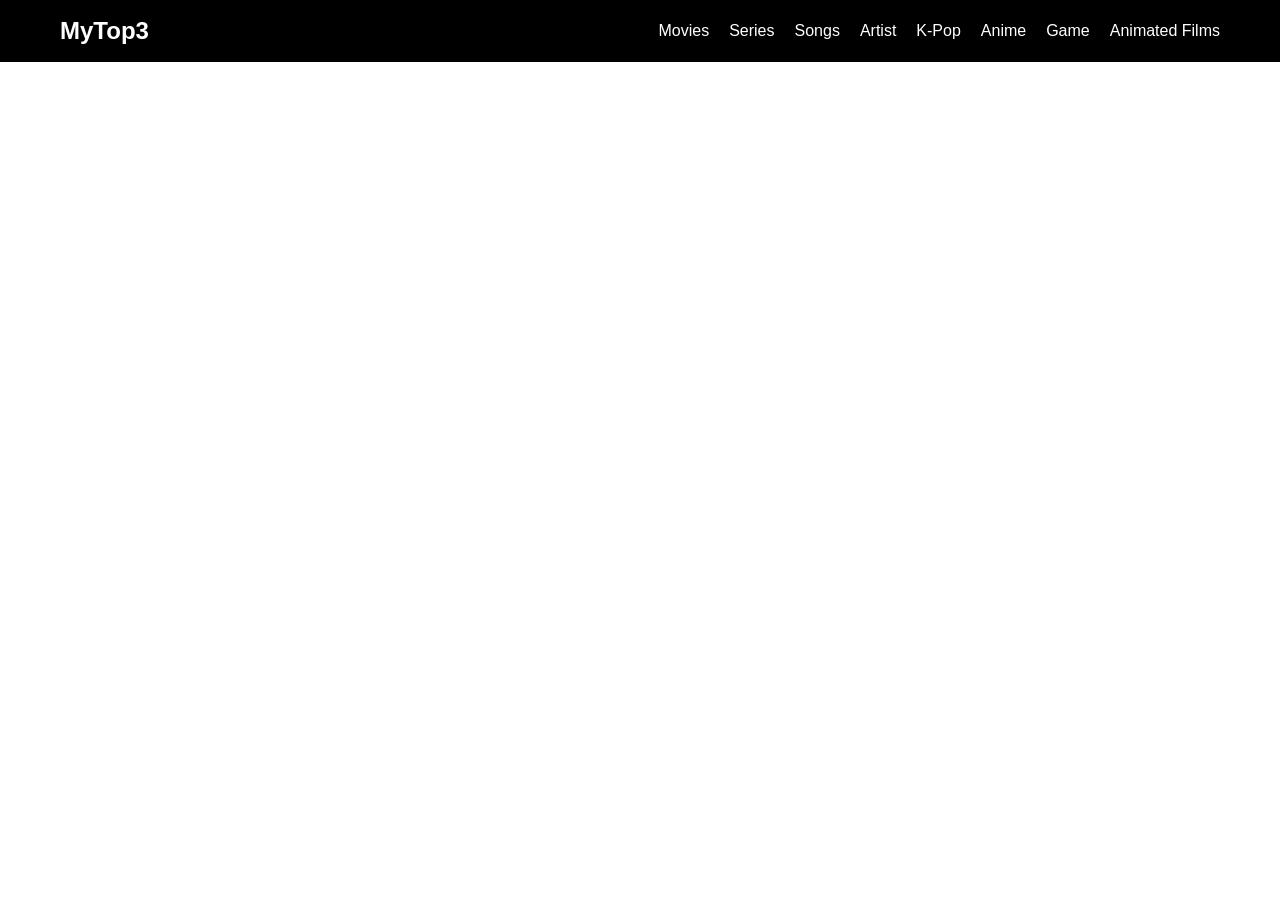
==== index.html @ 5cfc10b8 "Create Header Section" ====
<!DOCTYPE html>
<html lang="en">
<head>
    <meta charset="UTF-8">
    <meta name="viewport" content="width=device-width, initial-scale=1.0">
    <link rel="stylesheet" href="./css/style.css">
    <title>Document</title>
</head>
<body>
    <header>
        <nav>
            <!-- <a class="logo" href="/"></a> -->
             <h1 class="logo">MyTop3</h1>

            <ul class="header-right">
                <li><a href="">Movies</a>
                <li><a href="">Series</a>
                <li><a href="">Songs</a></li>
                <li><a href="">Artist</a></li>
                <li><a href="">K-Pop</a></li>
                <li><a href="">Anime</a></li>
                <li><a href="">Game</a></li>
                <li><a href="">Animated Films</a></li>
                </ul>
        </nav>
    </header>

    <section class="hero-section">
        <h1></h1>
    </section>

    <section class="recommendation-section">
        <h1></h1>
    </section>

    <section class="form-section">
        <h1></h1>
    </section>
</body>
</html>
---- css/style.css ----
body{
    margin: 0;
    font-family: 'Segoe UI', Tahoma, Geneva, Verdana, sans-serif;
}

/* Header */
header{
    padding: 6px 60px;
    display: flex;

    background-color: black;
}

nav{
    width: 100%;
    overflow: hidden;
    display: flex;
    
    justify-content:space-between;
    align-items: center;
}

.logo{
    margin: 0;
    float: left;

    font-size:x-large;
    font-weight: 700;

    color: white;
}

.header-right{
    float: right;
}

ul{
    display: flex;
    gap: 20px;

    list-style: none;
}

a{
    font-weight: 500;
    color: white;
    text-decoration: none;
}

/* Hero */
.hero-section{
    background-color: purple;
}

/* Recommendation */
.recommendation-section{
    background-color: pink;
}

/* Form */
.form-section{
    background-color: orange;
}
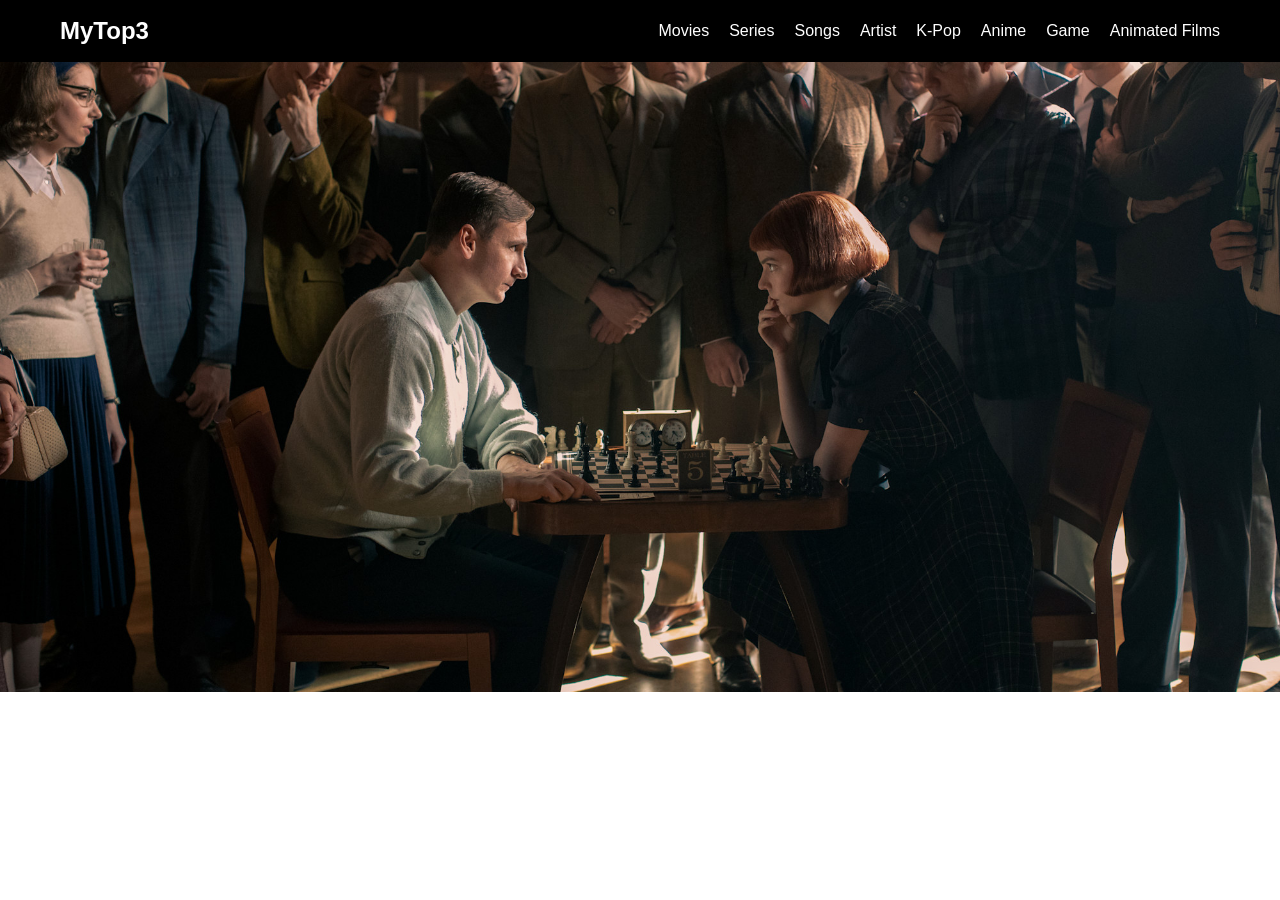
==== commit 051c181e: "Create Hero Section - Add Image" ====
--- a/index.html
+++ b/index.html
@@ -24,17 +24,19 @@
                 </ul>
         </nav>
     </header>
+    <section class="page-section">
+        <section class="hero-section">
+            <img src="./assets/img/Series/Queens Gambit/queens-gambit-1.jpg"/>
+            <!-- <h1>Queen's Gambit</h1> -->
+        </section>
 
-    <section class="hero-section">
-        <h1></h1>
-    </section>
+        <section class="recommendation-section">
+            <h1></h1>
+        </section>
 
-    <section class="recommendation-section">
-        <h1></h1>
-    </section>
-
-    <section class="form-section">
-        <h1></h1>
+        <section class="form-section">
+            <h1></h1>
+        </section>
     </section>
 </body>
 </html>
--- a/css/style.css
+++ b/css/style.css
@@ -47,17 +47,35 @@
     text-decoration: none;
 }
 
+.page-section{
+    display: grid;
+    /* background-color: grey; */
+}
+
 /* Hero */
 .hero-section{
+    display: flex;
+    overflow: hidden;
+
+    width: 100%;
+    height: 70vh;
+
     background-color: purple;
+}
+
+.hero-section img{
+    height: 100%;
+    width: 100%;
+    object-fit: cover;
 }
 
 /* Recommendation */
 .recommendation-section{
-    background-color: pink;
+    display: flex;
+    /* background-color: pink; */
 }
 
 /* Form */
 .form-section{
-    background-color: orange;
+    /* background-color: orange; */
 }
